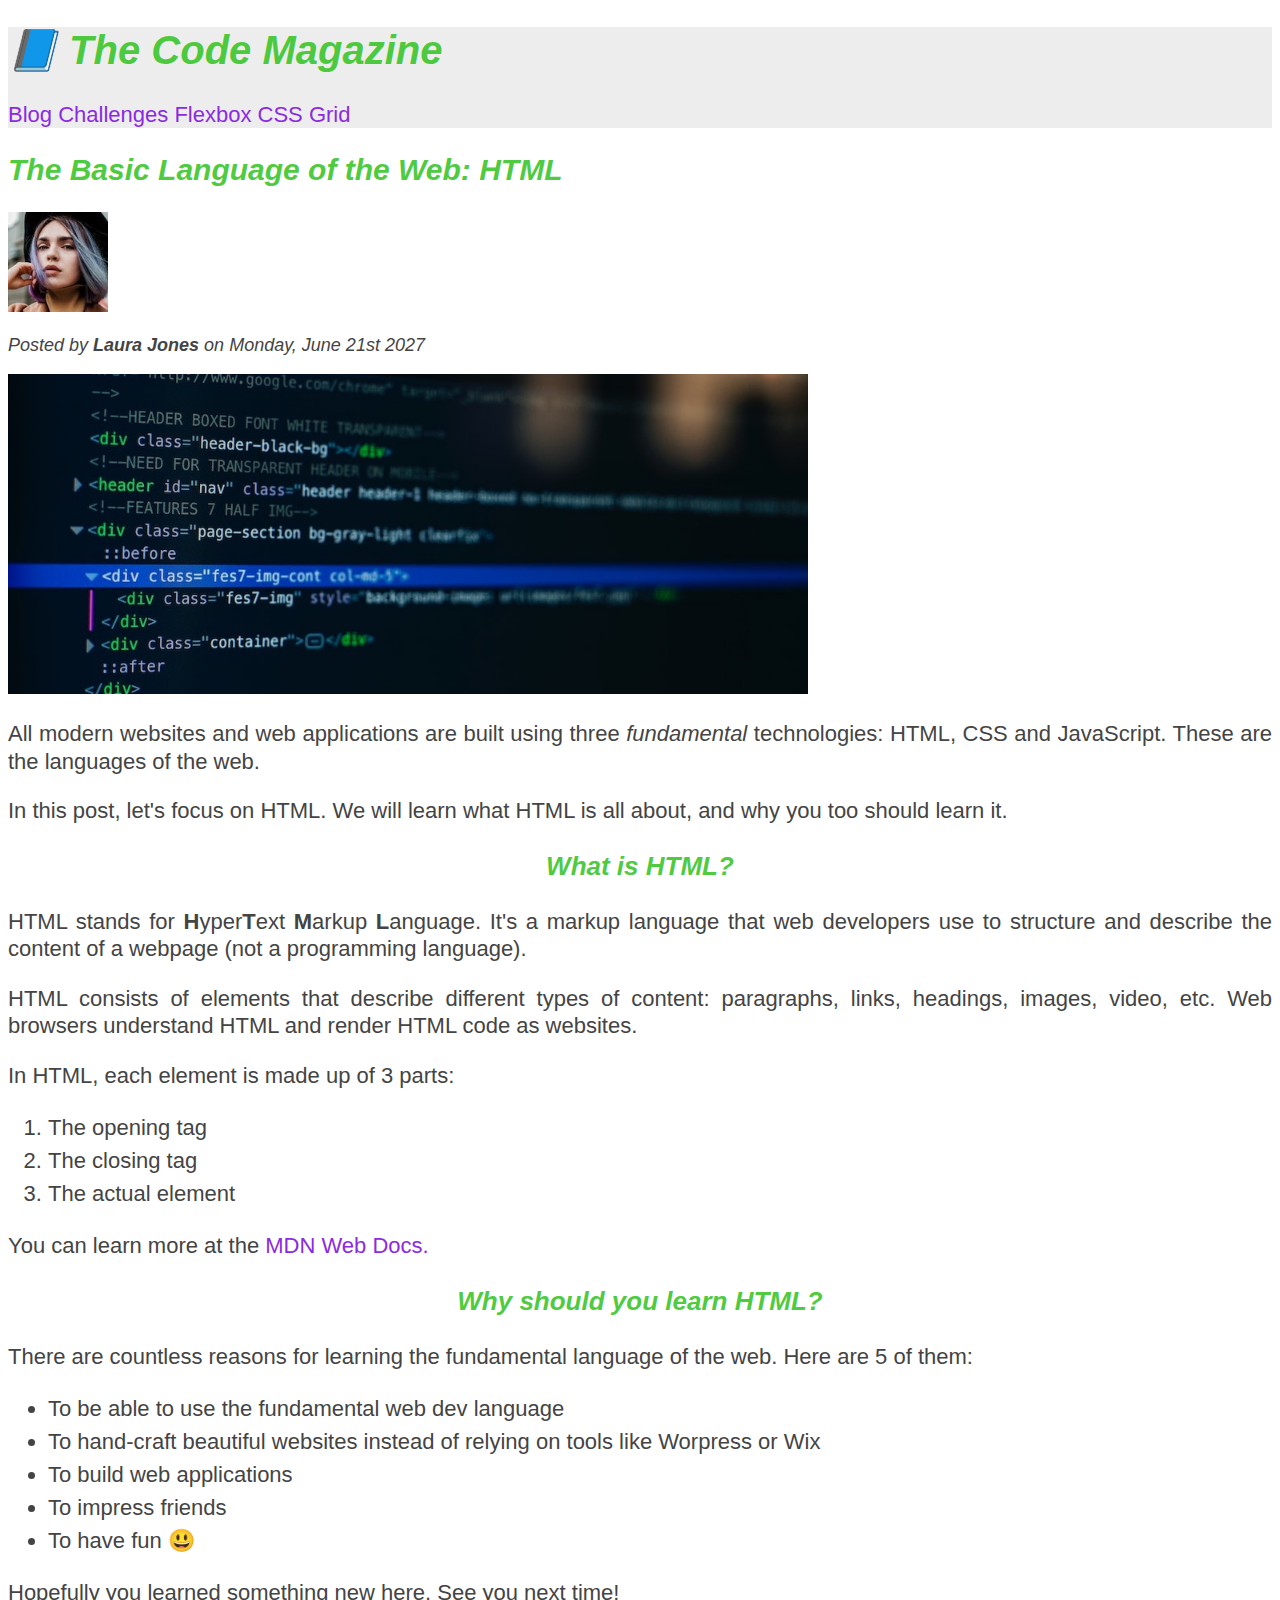
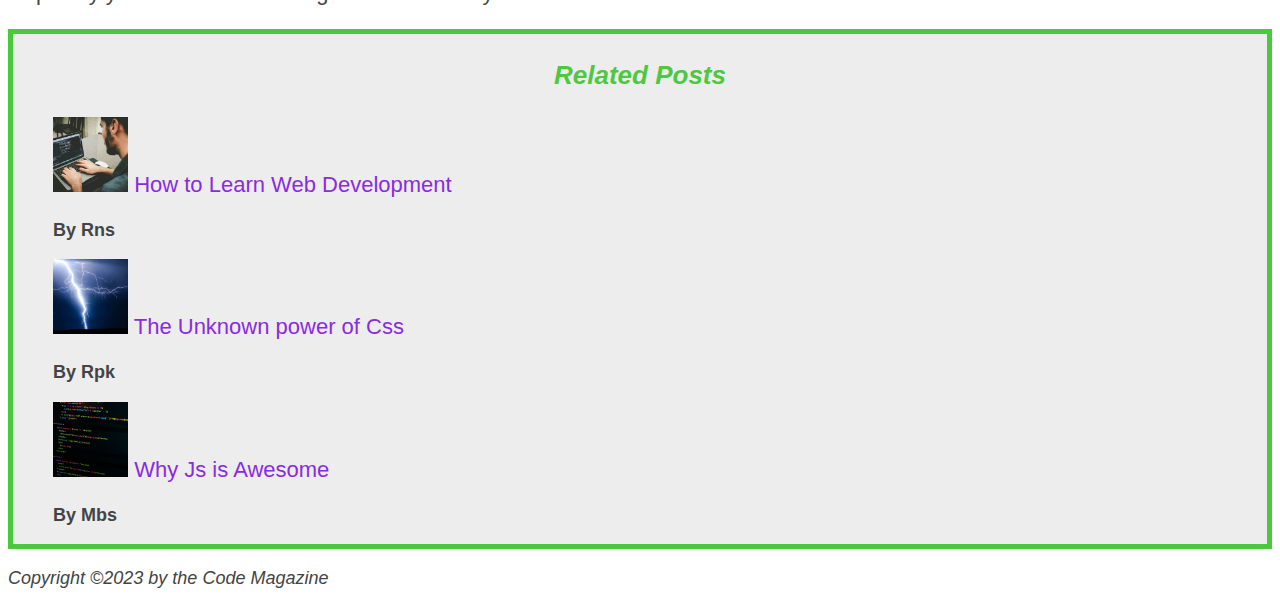
==== index.html @ 1c3bfb98 "initial push to repo" ====
<!DOCTYPE html>
<!-- tell the browser that this is html document and browser sould render this doc as html 5 -->
<html lang="en">
  <!-- lang can spectify the semnatic meaning -->
  <!-- should start with this tag -->
  <!-- Remember about the semnatic html which gives a meaning to the content that the browser takes care of while rendering-->

  <head>
    <meta charset="UTF-8" />
    <!--link tag has only purpouse of linking external css href and rel are the attributes-->
    <link href="style.css" rel="stylesheet" />
    <!-- META does not contain a closing tag! charset is representing all the charaters-->
    <!-- // not visible in the browser window(external matters!) -->
    <title>The basic Langugage of the Web: HTML</title>
    <!--this is the internal css!! using the style tag this is not pratical use!!-->
    <!--<style>
      h3 {
        color: aquamarine;
      }
    </style> -->
  </head>
  <body>
    <!-- // WILL ALWAYS BE visible -->
    <!-- Heading are in hierarchy from h1 to h6 (primary is h1) -->
    <!-- heading is to break up the doc into logical sections (semnatics) -->
    <!-- good pratice is to have one h1 per html page -->
    <header class="main-h">
      <!--header is again a html 5 element for semnatic purpouse-->
      <h1>📘 The Code Magazine</h1>
      <nav>
        <!--nav is used to mention or group the navigation elements and encloses the anchor elements as a block -->
        <p>
          <!--a tag is a inline element not a block element  -->
          <a href="blog.html">Blog</a>
          <a href="#">Challenges</a>
          <a href="#">Flexbox</a>
          <a href="#">CSS Grid</a>
        </p>
      </nav>
    </header>
    <!-- <b> for bold and not a good pratice becz of semnatic meaning. use<strong> <em> -->
    <article>
      <header>
        <!--article element is a semnatic representation of blogs-->
        <h2>The Basic Language of the Web: HTML</h2>
        <!--Inline CSS style="color:value" never be used!!!-->
        <img src="laura-jones.jpg" alt="author" height="100" width="100" />
        <p id="author">
          Posted by <strong> Laura Jones</strong> on Monday, June 21st 2027
        </p>
        <img src="post-img.jpg" alt="main" width="800" />
      </header>
      <!-- image tag src and alt is highly imp can also specify width and height -->
      <p>
        All modern websites and web applications are built using three
        <em>fundamental</em>
        technologies: HTML, CSS and JavaScript. These are the languages of the
        web.
      </p>
      <p>
        In this post, let's focus on HTML. We will learn what HTML is all about,
        and why you too should learn it.
      </p>
      <div>
        <!-- div is a more generic semnatic element!! dliv gives block level representation-->
        <h3>What is HTML?</h3>
        <p>
          HTML stands for <strong>H</strong>yper<strong>T</strong>ext
          <strong>M</strong>arkup <strong>L</strong>anguage. It's a markup
          language that web developers use to structure and describe the content
          of a webpage (not a programming language).
        </p>
        <p>
          HTML consists of elements that describe different types of content:
          paragraphs, links, headings, images, video, etc. Web browsers
          understand HTML and render HTML code as websites.
        </p>
        <p>In HTML, each element is made up of 3 parts:</p>
        <ol>
          <li>The opening tag</li>
          <li>The closing tag</li>
          <li>The actual element</li>
        </ol>
        <p>
          You can learn more at the
          <a href="https://developer.mozilla.org/en-US/" target="_blank">
            MDN Web Docs.</a
          >
        </p>
      </div>
      <h3>Why should you learn HTML?</h3>
      <p>
        There are countless reasons for learning the fundamental language of the
        web. Here are 5 of them:
      </p>
      <ul>
        <li>To be able to use the fundamental web dev language</li>
        <li>
          To hand-craft beautiful websites instead of relying on tools like
          Worpress or Wix
        </li>
        <li>To build web applications</li>
        <li>To impress friends</li>
        <li>To have fun 😃</li>
      </ul>
      <p>Hopefully you learned something new here. See you next time!</p>

      <!--all these html 5 extra tags if they dont have any appeling changes these work on seo or semnatic purpouses -->
    </article>

    <!--aside element to provide secondary content to the page-->
    <aside>
      <h3>Related Posts</h3>
      <ol>
        <li class="r-l">
          <img src="related-1.jpg" alt="related-1" width="75" />
          <a href="#"> How to Learn Web Development</a>
          <br />
          <p class="r-a">By Rns</p>
        </li>
        <li class="r-l">
          <img src="related-2.jpg" alt="related-1" width="75" />
          <a href="#"> The Unknown power of Css</a>
          <br />
          <p class="r-a">By Rpk</p>
        </li>
        <li class="r-l">
          <img src="related-3.jpg" alt="related-1" width="75" />
          <a href="#"> Why Js is Awesome</a>
          <br />
          <p class="r-a">By Mbs</p>
        </li>
      </ol>
    </aside>
    <footer>
      <!--html entity to have symbols-->
      <!-- id anc class can have same names and mltiple classes can be used by seperatiog them with space -->
      <p id="footer" class="footer c">
        Copyright &copy;2023 by the Code Magazine
      </p>
    </footer>
  </body>
</html>
---- style.css ----
h3,
h1,
h2 {
  font-family: sans-serif;
  color: rgba(61, 198, 46, 0.929);
}
p,
li {
  color: #444;
}
/* Grouping the selectors togethter to aply the same porperty by using commas */
p,
li {
  font-family: Arial, Helvetica, sans-serif;
}
h3 {
  font-size: 26px;
  font-style: oblique;
  text-align: center;
}
h1 {
  font-size: 40px;
  font-style: oblique;
  /* in colors use hexadecimal for pure color an rgba for transparancy and use vs color picekr for the choice */
  /* color: rgba(61, 198, 46, 0.929); */
}
h2 {
  font-size: 30px;
  font-style: oblique;
}
p {
  font-size: 22px;
  line-height: 1.25;
  text-align: justify;
}
/* li elements to be styled uniquely */
li {
  font-size: 22px;
  text-align: justify;
  line-height: 1.5;
}
/* css desendant selectors */
/* footer p {
  font-size: 20px;
} */
/* this is not a good idea and can use classes and ids */
/* article header p {
  font-style: italic;
} */
/* use . for class # for id */
#author {
  font-style: italic;
  font-size: 18px;
}
#footer {
  font-style: italic;
  font-size: 18px;
}
/* class selector and space characters are replaced by - or_ */
.r-a {
  font-weight: bold;
  font-size: 18px;
}
.r-l {
  list-style: none;
}
.main-h {
  background-color: rgb(237, 237, 237);
}
aside {
  background-color: rgb(237, 237, 237);
  border: 5px solid rgba(61, 198, 46, 0.929);
}
/* pseudo class css property for table styling commonly used*/
/* li:first-child {
  font-weight: bold;
} */
/* for specific child */
/* li:nth-child(2) {
  color: red;
} */
/* the below mentioned property is a misconception about the pseudo class in css becz it takes the first child as a p element under the article and not the first p occurence */
article p:first-child {
  color: blue;
}
/* the below pseudo class targets ony the a with href */
a:link {
  color: blueviolet;
  text-decoration: none;
}
a:visited {
  color: blueviolet;
}
a:hover {
  color: red;
  font-weight: bold;
  text-decoration: underline;
}
a:active {
  color: paleturquoise;
}
/* css conflicts always write css as simple as that */
/* #footer {
  color: red;
}

.footer {
  color: yellow !important;
}
.c {
  color: blue;
} */

/* declare in the same order */
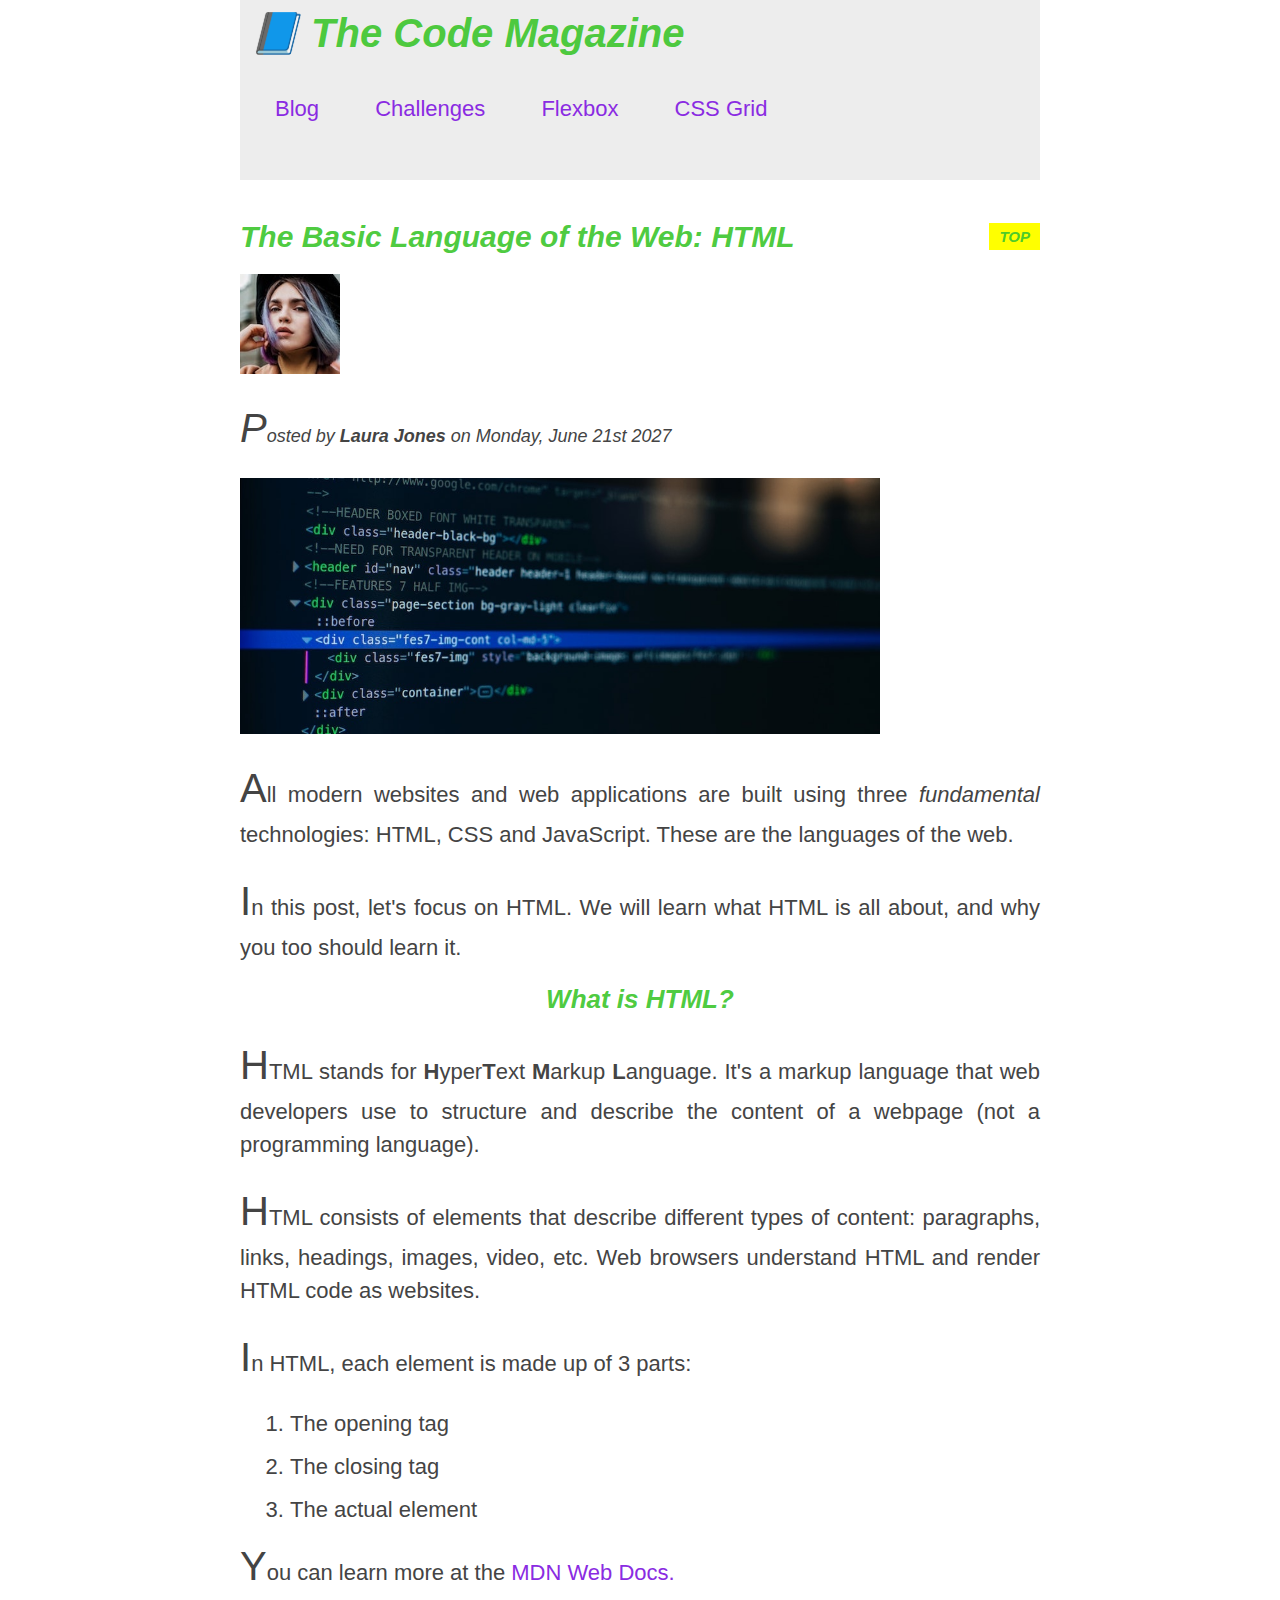
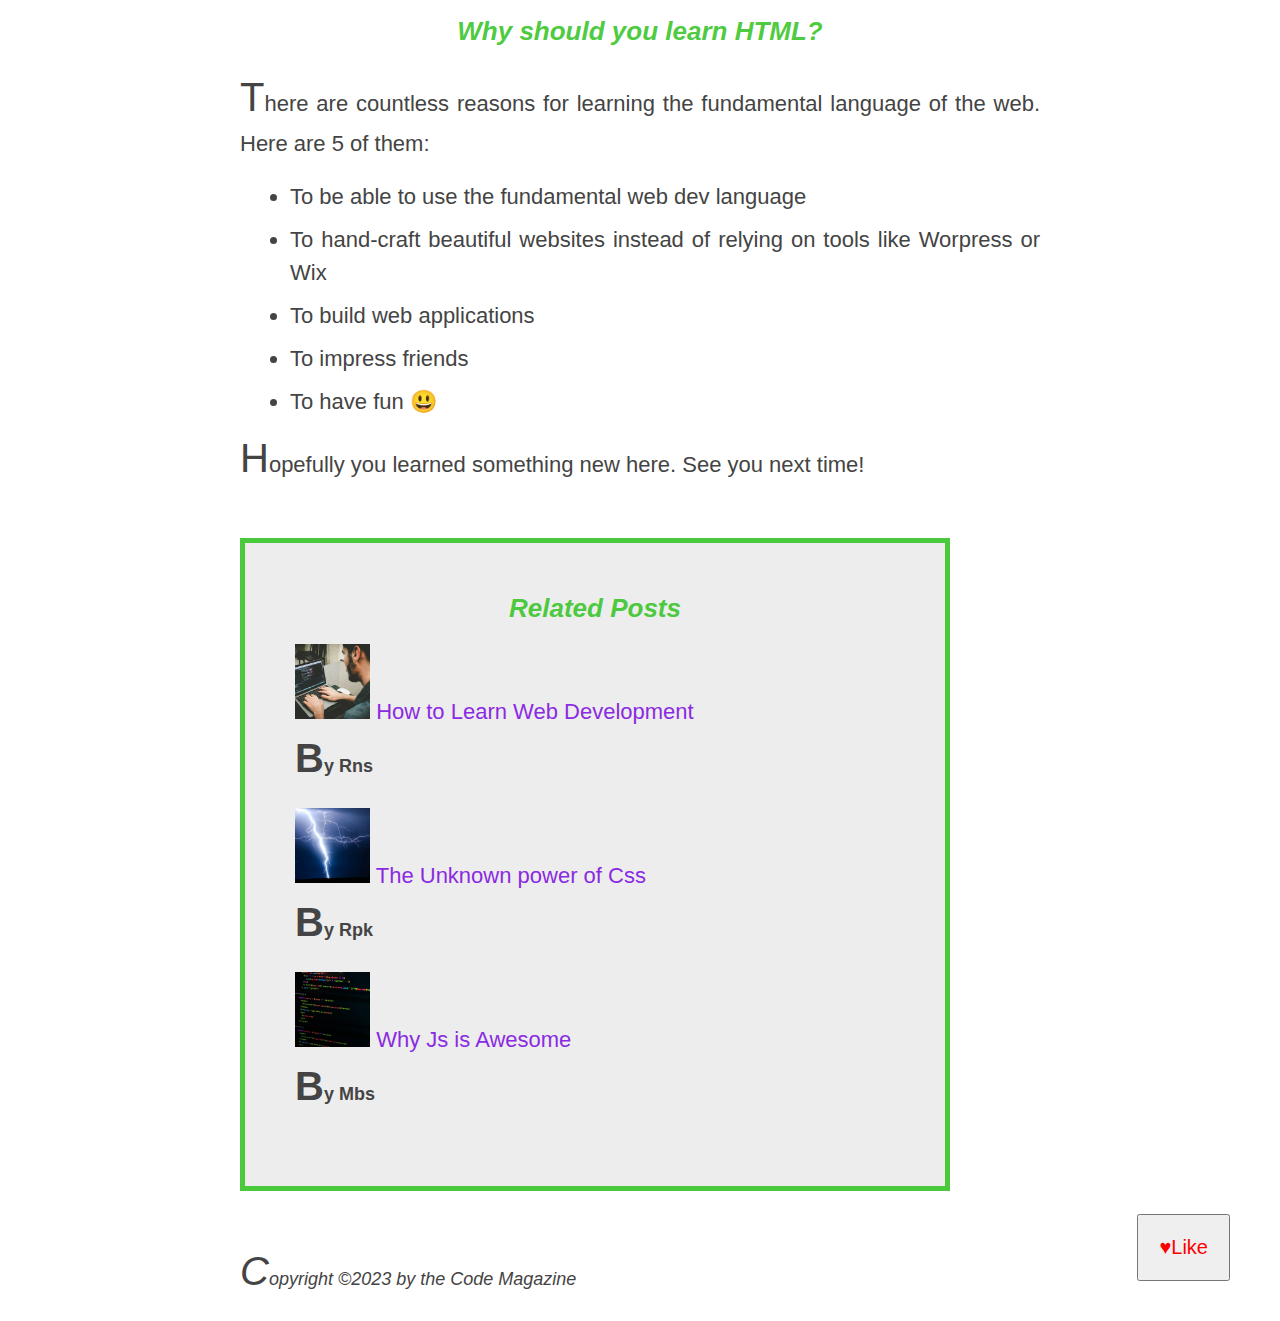
==== commit bc72039d: "commit 2" ====
--- a/index.html
+++ b/index.html
@@ -20,124 +20,127 @@
     </style> -->
   </head>
   <body>
-    <!-- // WILL ALWAYS BE visible -->
-    <!-- Heading are in hierarchy from h1 to h6 (primary is h1) -->
-    <!-- heading is to break up the doc into logical sections (semnatics) -->
-    <!-- good pratice is to have one h1 per html page -->
-    <header class="main-h">
-      <!--header is again a html 5 element for semnatic purpouse-->
-      <h1>📘 The Code Magazine</h1>
-      <nav>
-        <!--nav is used to mention or group the navigation elements and encloses the anchor elements as a block -->
+    <div class="main-b">
+      <!-- // WILL ALWAYS BE visible -->
+      <!-- Heading are in hierarchy from h1 to h6 (primary is h1) -->
+      <!-- heading is to break up the doc into logical sections (semnatics) -->
+      <!-- good pratice is to have one h1 per html page -->
+      <header class="main-h">
+        <!--header is again a html 5 element for semnatic purpouse-->
+        <h1>📘 The Code Magazine</h1>
+        <nav>
+          <!--nav is used to mention or group the navigation elements and encloses the anchor elements as a block -->
+          <p>
+            <!--a tag is a inline element not a block element  -->
+            <a href="blog.html">Blog</a>
+            <a href="#">Challenges</a>
+            <a href="#">Flexbox</a>
+            <a href="#">CSS Grid</a>
+          </p>
+        </nav>
+      </header>
+      <!-- <b> for bold and not a good pratice becz of semnatic meaning. use<strong> <em> -->
+      <article>
+        <header>
+          <!--article element is a semnatic representation of blogs-->
+          <h2>The Basic Language of the Web: HTML</h2>
+          <!--Inline CSS style="color:value" never be used!!!-->
+          <img src="laura-jones.jpg" alt="author" height="100" width="100" />
+          <p id="author">
+            Posted by <strong> Laura Jones</strong> on Monday, June 21st 2027
+          </p>
+          <img class="main-img" src="post-img.jpg" alt="main" width="800" />
+        </header>
+        <!-- image tag src and alt is highly imp can also specify width and height -->
         <p>
-          <!--a tag is a inline element not a block element  -->
-          <a href="blog.html">Blog</a>
-          <a href="#">Challenges</a>
-          <a href="#">Flexbox</a>
-          <a href="#">CSS Grid</a>
+          All modern websites and web applications are built using three
+          <em>fundamental</em>
+          technologies: HTML, CSS and JavaScript. These are the languages of the
+          web.
         </p>
-      </nav>
-    </header>
-    <!-- <b> for bold and not a good pratice becz of semnatic meaning. use<strong> <em> -->
-    <article>
-      <header>
-        <!--article element is a semnatic representation of blogs-->
-        <h2>The Basic Language of the Web: HTML</h2>
-        <!--Inline CSS style="color:value" never be used!!!-->
-        <img src="laura-jones.jpg" alt="author" height="100" width="100" />
-        <p id="author">
-          Posted by <strong> Laura Jones</strong> on Monday, June 21st 2027
+
+        <p>
+          In this post, let's focus on HTML. We will learn what HTML is all
+          about, and why you too should learn it.
         </p>
-        <img src="post-img.jpg" alt="main" width="800" />
-      </header>
-      <!-- image tag src and alt is highly imp can also specify width and height -->
-      <p>
-        All modern websites and web applications are built using three
-        <em>fundamental</em>
-        technologies: HTML, CSS and JavaScript. These are the languages of the
-        web.
-      </p>
-      <p>
-        In this post, let's focus on HTML. We will learn what HTML is all about,
-        and why you too should learn it.
-      </p>
-      <div>
-        <!-- div is a more generic semnatic element!! dliv gives block level representation-->
-        <h3>What is HTML?</h3>
+        <div>
+          <!-- div is a more generic semnatic element!! dliv gives block level representation-->
+          <h3>What is HTML?</h3>
+          <p>
+            HTML stands for <strong>H</strong>yper<strong>T</strong>ext
+            <strong>M</strong>arkup <strong>L</strong>anguage. It's a markup
+            language that web developers use to structure and describe the
+            content of a webpage (not a programming language).
+          </p>
+          <p>
+            HTML consists of elements that describe different types of content:
+            paragraphs, links, headings, images, video, etc. Web browsers
+            understand HTML and render HTML code as websites.
+          </p>
+          <p>In HTML, each element is made up of 3 parts:</p>
+          <ol>
+            <li>The opening tag</li>
+            <li>The closing tag</li>
+            <li>The actual element</li>
+          </ol>
+          <p>
+            You can learn more at the
+            <a href="https://developer.mozilla.org/en-US/" target="_blank">
+              MDN Web Docs.</a
+            >
+          </p>
+        </div>
+        <h3>Why should you learn HTML?</h3>
         <p>
-          HTML stands for <strong>H</strong>yper<strong>T</strong>ext
-          <strong>M</strong>arkup <strong>L</strong>anguage. It's a markup
-          language that web developers use to structure and describe the content
-          of a webpage (not a programming language).
+          There are countless reasons for learning the fundamental language of
+          the web. Here are 5 of them:
         </p>
-        <p>
-          HTML consists of elements that describe different types of content:
-          paragraphs, links, headings, images, video, etc. Web browsers
-          understand HTML and render HTML code as websites.
+        <ul>
+          <li>To be able to use the fundamental web dev language</li>
+          <li>
+            To hand-craft beautiful websites instead of relying on tools like
+            Worpress or Wix
+          </li>
+          <li>To build web applications</li>
+          <li>To impress friends</li>
+          <li>To have fun 😃</li>
+        </ul>
+        <p>Hopefully you learned something new here. See you next time!</p>
+
+        <!--all these html 5 extra tags if they dont have any appeling changes these work on seo or semnatic purpouses -->
+      </article>
+
+      <!--aside element to provide secondary content to the page-->
+      <aside>
+        <h3>Related Posts</h3>
+        <ol>
+          <li class="r-l">
+            <img src="related-1.jpg" alt="related-1" width="75" />
+            <a href="#"> How to Learn Web Development</a>
+
+            <p class="r-a">By Rns</p>
+          </li>
+          <li class="r-l">
+            <img src="related-2.jpg" alt="related-1" width="75" />
+            <a href="#"> The Unknown power of Css</a>
+            <p class="r-a">By Rpk</p>
+          </li>
+          <li class="r-l">
+            <img src="related-3.jpg" alt="related-1" width="75" />
+            <a href="#"> Why Js is Awesome</a>
+
+            <p class="r-a">By Mbs</p>
+          </li>
+        </ol>
+      </aside>
+      <footer>
+        <!--html entity to have symbols-->
+        <!-- id anc class can have same names and mltiple classes can be used by seperatiog them with space -->
+        <p id="footer" class="footer c">
+          Copyright &copy;2023 by the Code Magazine
         </p>
-        <p>In HTML, each element is made up of 3 parts:</p>
-        <ol>
-          <li>The opening tag</li>
-          <li>The closing tag</li>
-          <li>The actual element</li>
-        </ol>
-        <p>
-          You can learn more at the
-          <a href="https://developer.mozilla.org/en-US/" target="_blank">
-            MDN Web Docs.</a
-          >
-        </p>
-      </div>
-      <h3>Why should you learn HTML?</h3>
-      <p>
-        There are countless reasons for learning the fundamental language of the
-        web. Here are 5 of them:
-      </p>
-      <ul>
-        <li>To be able to use the fundamental web dev language</li>
-        <li>
-          To hand-craft beautiful websites instead of relying on tools like
-          Worpress or Wix
-        </li>
-        <li>To build web applications</li>
-        <li>To impress friends</li>
-        <li>To have fun 😃</li>
-      </ul>
-      <p>Hopefully you learned something new here. See you next time!</p>
-
-      <!--all these html 5 extra tags if they dont have any appeling changes these work on seo or semnatic purpouses -->
-    </article>
-
-    <!--aside element to provide secondary content to the page-->
-    <aside>
-      <h3>Related Posts</h3>
-      <ol>
-        <li class="r-l">
-          <img src="related-1.jpg" alt="related-1" width="75" />
-          <a href="#"> How to Learn Web Development</a>
-          <br />
-          <p class="r-a">By Rns</p>
-        </li>
-        <li class="r-l">
-          <img src="related-2.jpg" alt="related-1" width="75" />
-          <a href="#"> The Unknown power of Css</a>
-          <br />
-          <p class="r-a">By Rpk</p>
-        </li>
-        <li class="r-l">
-          <img src="related-3.jpg" alt="related-1" width="75" />
-          <a href="#"> Why Js is Awesome</a>
-          <br />
-          <p class="r-a">By Mbs</p>
-        </li>
-      </ol>
-    </aside>
-    <footer>
-      <!--html entity to have symbols-->
-      <!-- id anc class can have same names and mltiple classes can be used by seperatiog them with space -->
-      <p id="footer" class="footer c">
-        Copyright &copy;2023 by the Code Magazine
-      </p>
-    </footer>
+      </footer>
+    </div>
+    <button>&hearts;Like</button>
   </body>
 </html>
--- a/style.css
+++ b/style.css
@@ -1,8 +1,32 @@
+/* global reset */
+* {
+  margin: 0;
+  padding: 0;
+}
+/* to center the page */
+.main-b {
+  width: 800px;
+  margin-left: auto;
+  margin-right: auto;
+}
+/* the absolute takes this to position */
+body {
+  position: relative;
+}
+/* most of the properties related to text gets inherited and !important does not apply with inheritance and applies in direct application */
+/* universal selector does not come under inheritance but in turn gets applied to each and every element */
 h3,
 h1,
 h2 {
   font-family: sans-serif;
   color: rgba(61, 198, 46, 0.929);
+  margin-bottom: 20px;
+}
+h1 {
+  margin-bottom: 10px;
+}
+img {
+  margin-bottom: 20px;
 }
 p,
 li {
@@ -12,6 +36,10 @@
 p,
 li {
   font-family: Arial, Helvetica, sans-serif;
+  margin-bottom: 20px;
+}
+li {
+  margin-left: 50px;
 }
 h3 {
   font-size: 26px;
@@ -27,10 +55,11 @@
 h2 {
   font-size: 30px;
   font-style: oblique;
+  position: relative;
 }
 p {
   font-size: 22px;
-  line-height: 1.25;
+  line-height: 1.5;
   text-align: justify;
 }
 /* li elements to be styled uniquely */
@@ -38,6 +67,10 @@
   font-size: 22px;
   text-align: justify;
   line-height: 1.5;
+  margin-bottom: 10px;
+}
+li:last-child {
+  margin-bottom: 10px;
 }
 /* css desendant selectors */
 /* footer p {
@@ -64,12 +97,22 @@
 .r-l {
   list-style: none;
 }
+/* padding tlbr or t/b l/r or a single value space between content and border */
 .main-h {
   background-color: rgb(237, 237, 237);
+  padding: 10px;
+  margin-bottom: 40px;
 }
 aside {
   background-color: rgb(237, 237, 237);
   border: 5px solid rgba(61, 198, 46, 0.929);
+  margin: 50px 0;
+  padding: 50px 0;
+  text-align: center;
+  width: 700px;
+}
+aside img {
+  margin: 0;
 }
 /* pseudo class css property for table styling commonly used*/
 /* li:first-child {
@@ -99,6 +142,25 @@
 a:active {
   color: paleturquoise;
 }
+.main-img {
+  width: 80%;
+  height: auto;
+}
+nav a:link {
+  display: inline-block;
+  margin: 20px;
+  padding: 5px;
+}
+/* absolute pos are n relation with the viewport i.e visible part of the brower  */
+button {
+  color: red;
+  padding: 20px;
+  cursor: pointer;
+  font-size: 20px;
+  position: absolute;
+  bottom: 20px;
+  right: 50px;
+}
 /* css conflicts always write css as simple as that */
 /* #footer {
   color: red;
@@ -112,3 +174,22 @@
 } */
 
 /* declare in the same order */
+/* pseudo elements in css with :: double colon and : for pseudo classes */
+p::first-letter {
+  font-size: 40px;
+}
+/* adjacent selector */
+/* h3 + p::first-letter {
+  color: red;
+} */
+h2::before {
+  content: "TOP";
+  background-color: yellow;
+  display: inline-block;
+  padding: 5px 10px;
+  font-size: 15px;
+  font-weight: bold;
+  position: absolute;
+  top: 2.5px;
+  right: 0;
+}
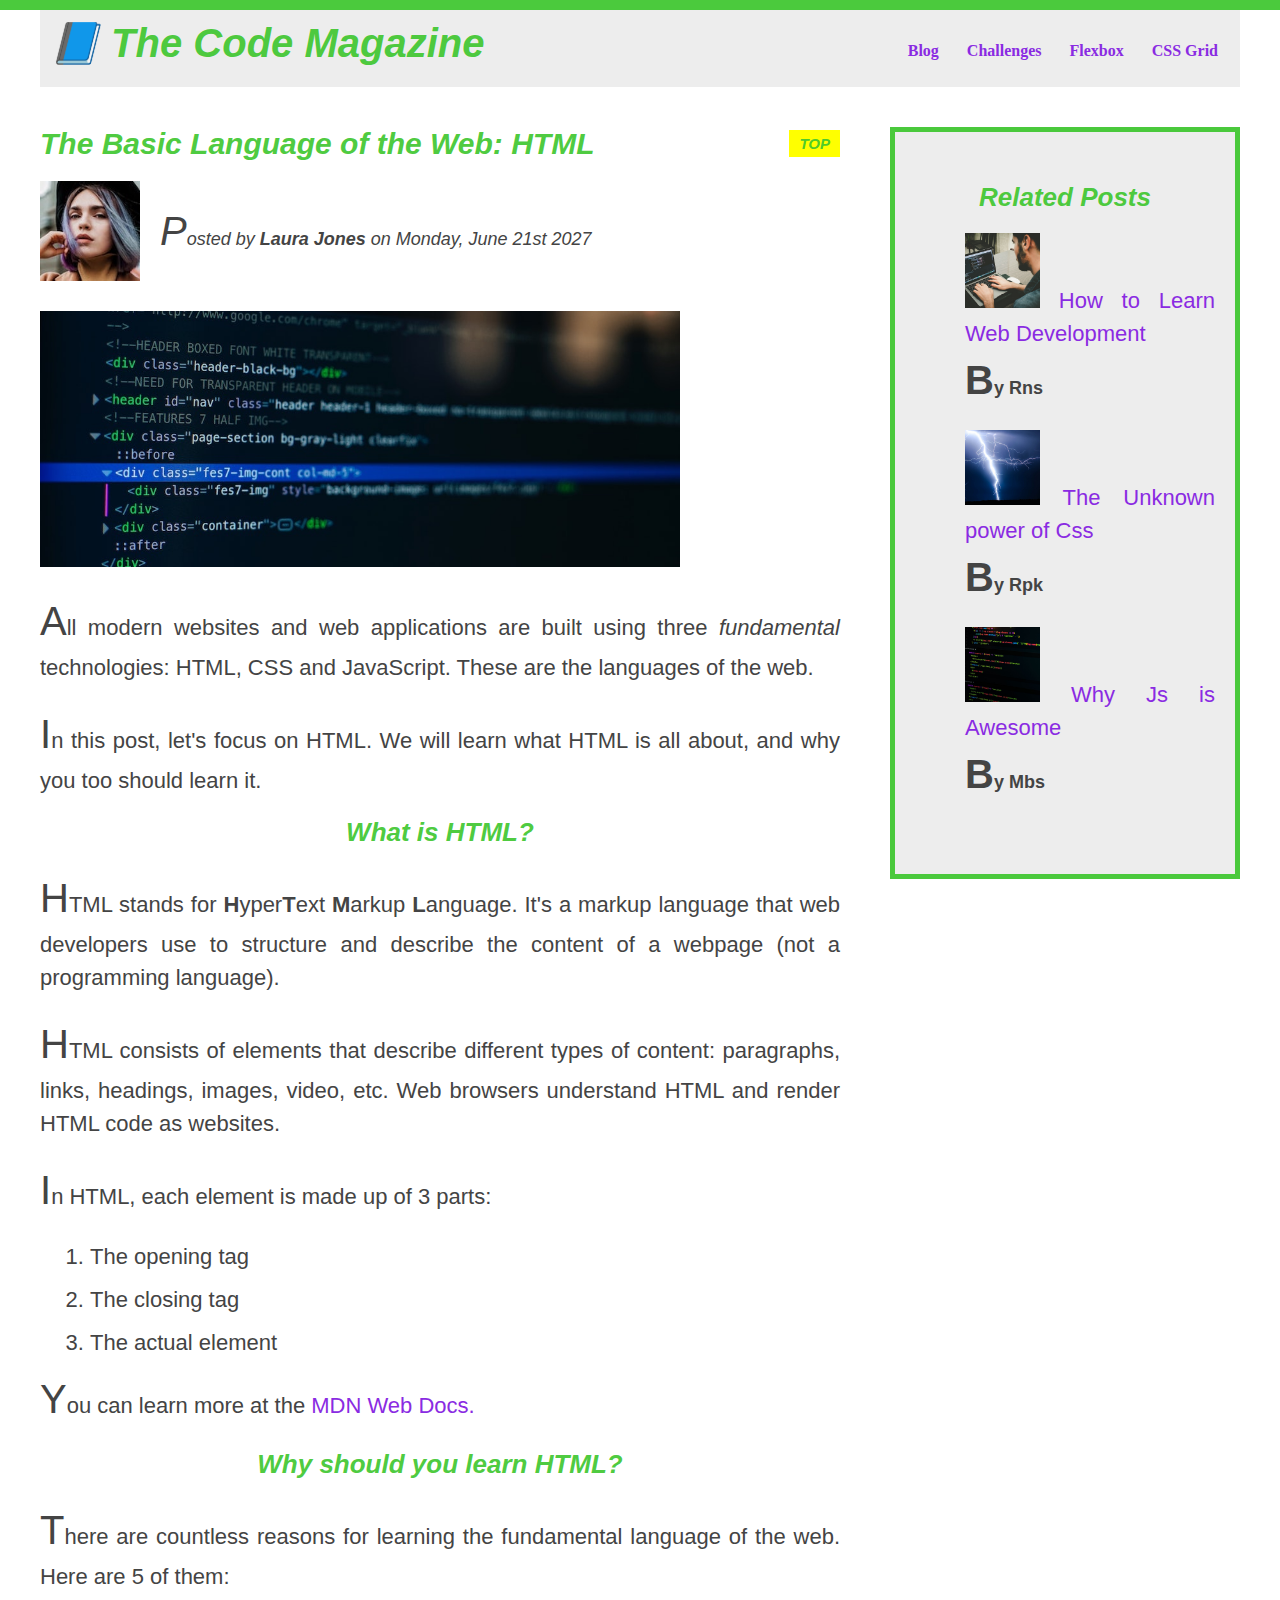
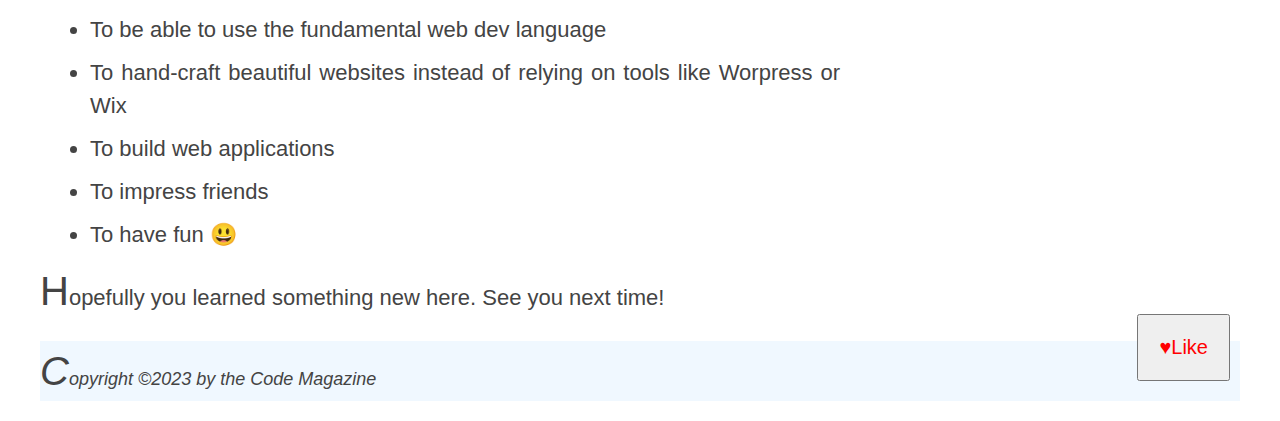
==== commit edb8ecae: "26-01-23 commit" ====
--- a/index.html
+++ b/index.html
@@ -25,19 +25,19 @@
       <!-- Heading are in hierarchy from h1 to h6 (primary is h1) -->
       <!-- heading is to break up the doc into logical sections (semnatics) -->
       <!-- good pratice is to have one h1 per html page -->
-      <header class="main-h">
+      <header class="main-h clearfix">
         <!--header is again a html 5 element for semnatic purpouse-->
         <h1>📘 The Code Magazine</h1>
         <nav>
           <!--nav is used to mention or group the navigation elements and encloses the anchor elements as a block -->
-          <p>
-            <!--a tag is a inline element not a block element  -->
-            <a href="blog.html">Blog</a>
-            <a href="#">Challenges</a>
-            <a href="#">Flexbox</a>
-            <a href="#">CSS Grid</a>
-          </p>
+
+          <!--a tag is a inline element not a block element  -->
+          <a href="blog.html">Blog</a>
+          <a href="#">Challenges</a>
+          <a href="#">Flexbox</a>
+          <a href="#">CSS Grid</a>
         </nav>
+        <!-- <div class="clear"></div> -->
       </header>
       <!-- <b> for bold and not a good pratice becz of semnatic meaning. use<strong> <em> -->
       <article>
@@ -45,8 +45,14 @@
           <!--article element is a semnatic representation of blogs-->
           <h2>The Basic Language of the Web: HTML</h2>
           <!--Inline CSS style="color:value" never be used!!!-->
-          <img src="laura-jones.jpg" alt="author" height="100" width="100" />
-          <p id="author">
+          <img
+            src="laura-jones.jpg"
+            alt="author"
+            height="100"
+            width="100"
+            class="author-img"
+          />
+          <p id="author" class="a">
             Posted by <strong> Laura Jones</strong> on Monday, June 21st 2027
           </p>
           <img class="main-img" src="post-img.jpg" alt="main" width="800" />
--- a/style.css
+++ b/style.css
@@ -2,15 +2,17 @@
 * {
   margin: 0;
   padding: 0;
+  box-sizing: border-box;
 }
 /* to center the page */
 .main-b {
-  width: 800px;
+  width: 1200px;
   margin-left: auto;
   margin-right: auto;
 }
 /* the absolute takes this to position */
 body {
+  border-top: 10px solid rgba(61, 198, 46, 0.929);
   position: relative;
 }
 /* most of the properties related to text gets inherited and !important does not apply with inheritance and applies in direct application */
@@ -106,10 +108,8 @@
 aside {
   background-color: rgb(237, 237, 237);
   border: 5px solid rgba(61, 198, 46, 0.929);
-  margin: 50px 0;
-  padding: 50px 0;
+  padding: 50px 20px;
   text-align: center;
-  width: 700px;
 }
 aside img {
   margin: 0;
@@ -146,10 +146,11 @@
   width: 80%;
   height: auto;
 }
-nav a:link {
+nav a {
+  font-weight: bold;
   display: inline-block;
-  margin: 20px;
-  padding: 5px;
+  margin: 10px;
+  padding: 2px;
 }
 /* absolute pos are n relation with the viewport i.e visible part of the brower  */
 button {
@@ -193,3 +194,45 @@
   top: 2.5px;
   right: 0;
 }
+/* Floats are CSS old layout types */
+.author-img {
+  float: left;
+}
+.a {
+  margin-left: 20px;
+  padding-top: 20px;
+  margin-bottom: 50px;
+  float: left;
+}
+h1 {
+  float: left;
+}
+nav {
+  float: right;
+  margin-top: 10px;
+}
+.clear {
+  clear: both;
+}
+/* this property to clear height collapsing!!! in case of using floats! */
+.clearfix::after {
+  clear: both;
+  content: "";
+  display: block;
+}
+article {
+  width: 800px;
+  float: left;
+}
+aside {
+  width: 350px;
+  float: right;
+  box-sizing: border-box;
+}
+footer {
+  background-color: aliceblue;
+  clear: both;
+}
+ol {
+  margin: 0;
+}
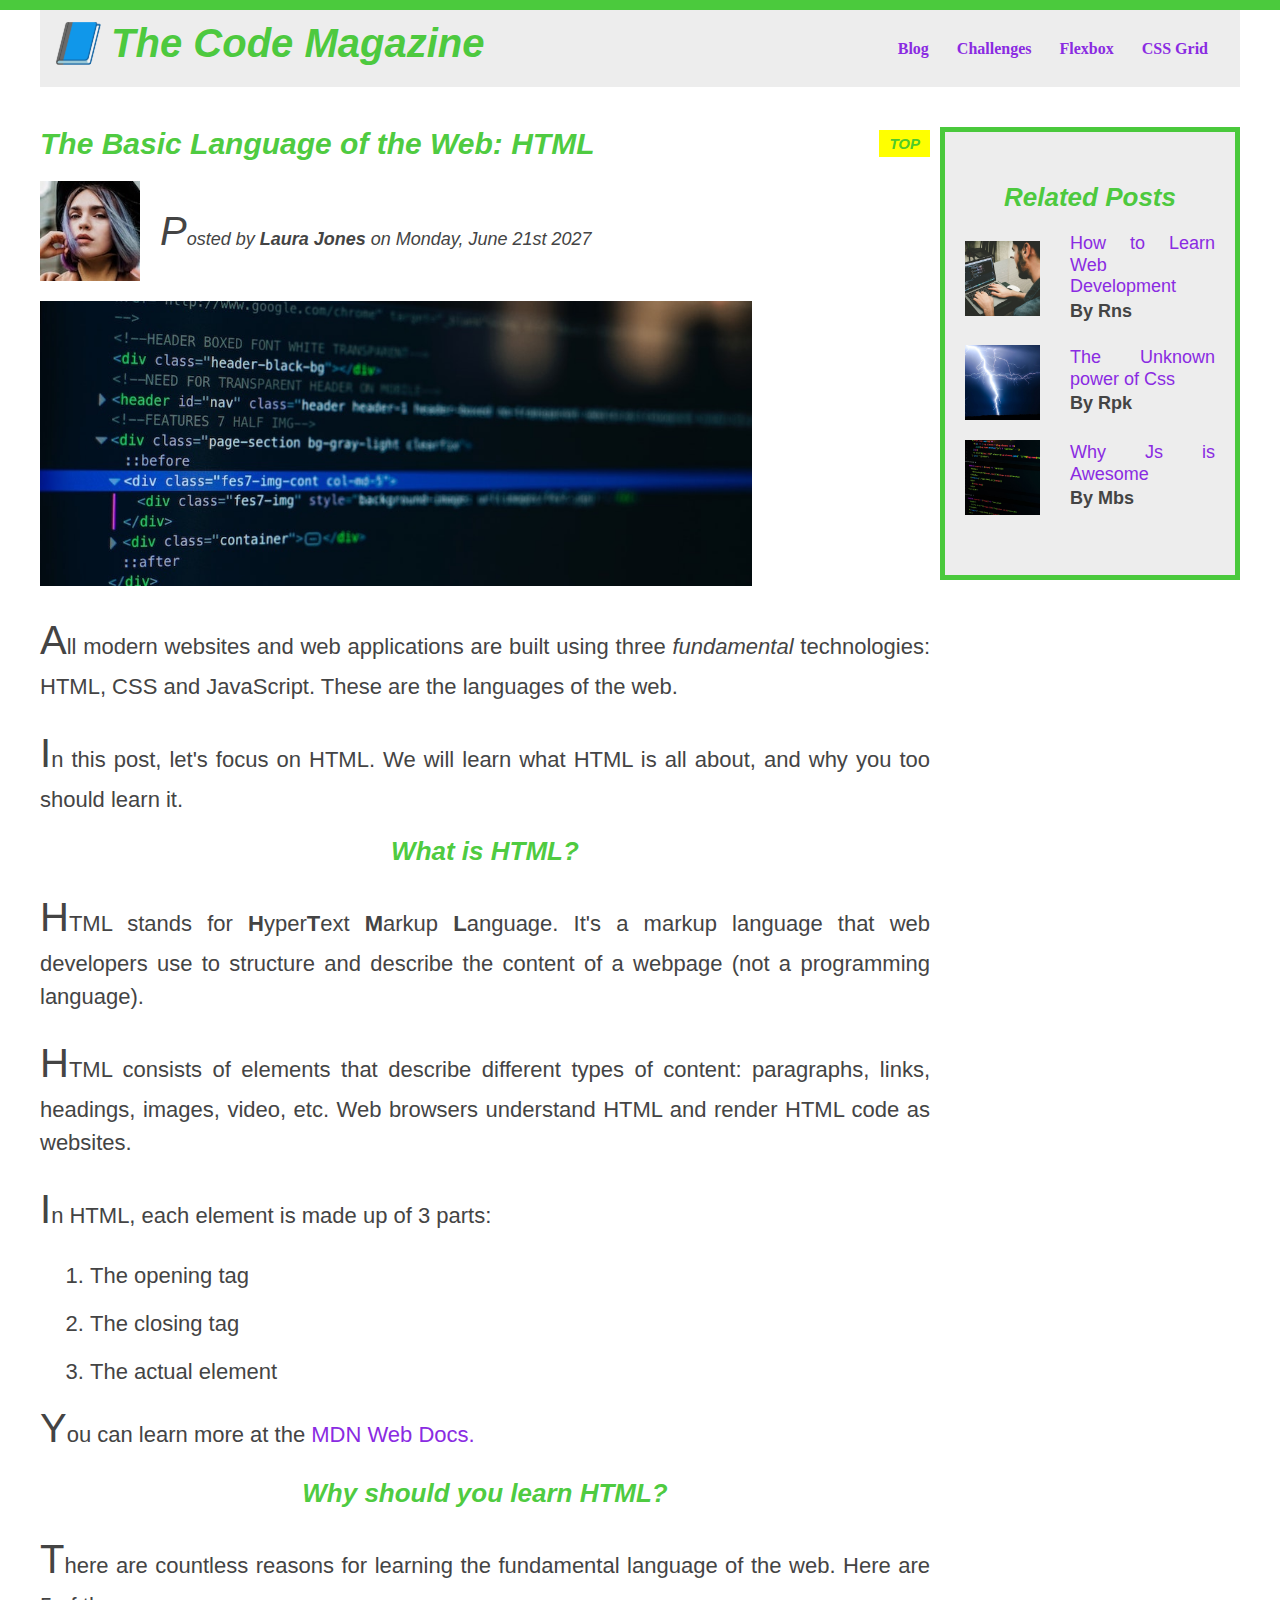
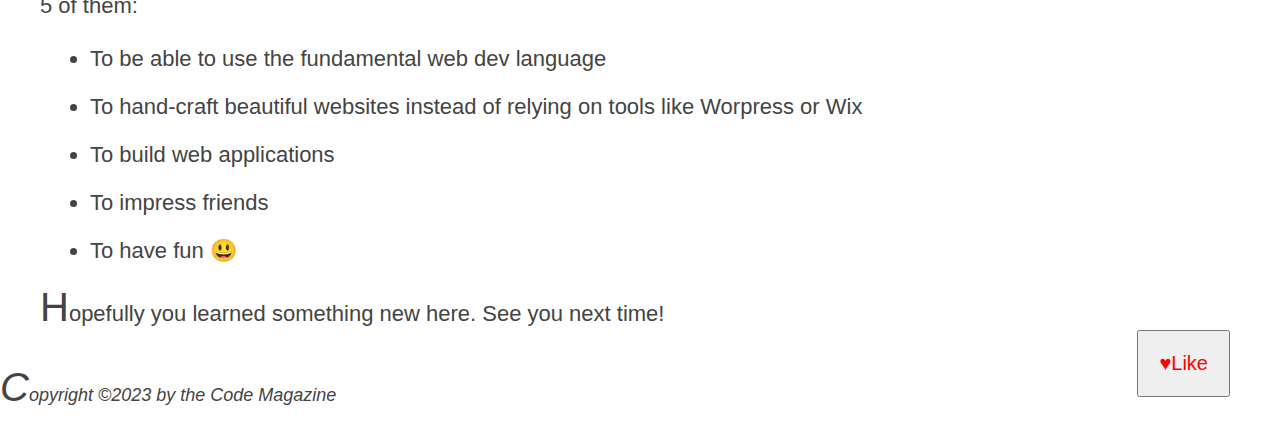
==== commit fcf6ea1c: "css flexbox commits(before challenge" ====
--- a/index.html
+++ b/index.html
@@ -34,111 +34,122 @@
           <!--a tag is a inline element not a block element  -->
           <a href="blog.html">Blog</a>
           <a href="#">Challenges</a>
-          <a href="#">Flexbox</a>
-          <a href="#">CSS Grid</a>
+          <a href="cssflexboxandgrid/flexbox.html">Flexbox</a>
+          <a href="cssflexboxandgrid/css-grid.html">CSS Grid</a>
         </nav>
         <!-- <div class="clear"></div> -->
       </header>
-      <!-- <b> for bold and not a good pratice becz of semnatic meaning. use<strong> <em> -->
-      <article>
-        <header>
-          <!--article element is a semnatic representation of blogs-->
-          <h2>The Basic Language of the Web: HTML</h2>
-          <!--Inline CSS style="color:value" never be used!!!-->
-          <img
-            src="laura-jones.jpg"
-            alt="author"
-            height="100"
-            width="100"
-            class="author-img"
-          />
-          <p id="author" class="a">
-            Posted by <strong> Laura Jones</strong> on Monday, June 21st 2027
-          </p>
-          <img class="main-img" src="post-img.jpg" alt="main" width="800" />
-        </header>
-        <!-- image tag src and alt is highly imp can also specify width and height -->
-        <p>
-          All modern websites and web applications are built using three
-          <em>fundamental</em>
-          technologies: HTML, CSS and JavaScript. These are the languages of the
-          web.
-        </p>
+      <div class="next-c">
+        <div>
+          <!-- <b> for bold and not a good pratice becz of semnatic meaning. use<strong> <em> -->
+          <article>
+            <header>
+              <!--article element is a semnatic representation of blogs-->
+              <h2>The Basic Language of the Web: HTML</h2>
+              <!--Inline CSS style="color:value" never be used!!!-->
+              <div class="sub-h">
+                <img
+                  src="laura-jones.jpg"
+                  alt="author"
+                  height="100"
+                  width="100"
+                  class="author-img"
+                />
+                <p id="author" class="a">
+                  Posted by <strong> Laura Jones</strong> on Monday, June 21st
+                  2027
+                </p>
+              </div>
+              <img class="main-img" src="post-img.jpg" alt="main" width="800" />
+            </header>
+            <!-- image tag src and alt is highly imp can also specify width and height -->
+            <p>
+              All modern websites and web applications are built using three
+              <em>fundamental</em>
+              technologies: HTML, CSS and JavaScript. These are the languages of
+              the web.
+            </p>
 
-        <p>
-          In this post, let's focus on HTML. We will learn what HTML is all
-          about, and why you too should learn it.
-        </p>
-        <div>
-          <!-- div is a more generic semnatic element!! dliv gives block level representation-->
-          <h3>What is HTML?</h3>
-          <p>
-            HTML stands for <strong>H</strong>yper<strong>T</strong>ext
-            <strong>M</strong>arkup <strong>L</strong>anguage. It's a markup
-            language that web developers use to structure and describe the
-            content of a webpage (not a programming language).
-          </p>
-          <p>
-            HTML consists of elements that describe different types of content:
-            paragraphs, links, headings, images, video, etc. Web browsers
-            understand HTML and render HTML code as websites.
-          </p>
-          <p>In HTML, each element is made up of 3 parts:</p>
-          <ol>
-            <li>The opening tag</li>
-            <li>The closing tag</li>
-            <li>The actual element</li>
-          </ol>
-          <p>
-            You can learn more at the
-            <a href="https://developer.mozilla.org/en-US/" target="_blank">
-              MDN Web Docs.</a
-            >
-          </p>
+            <p>
+              In this post, let's focus on HTML. We will learn what HTML is all
+              about, and why you too should learn it.
+            </p>
+            <div>
+              <!-- div is a more generic semnatic element!! dliv gives block level representation-->
+              <h3>What is HTML?</h3>
+              <p>
+                HTML stands for <strong>H</strong>yper<strong>T</strong>ext
+                <strong>M</strong>arkup <strong>L</strong>anguage. It's a markup
+                language that web developers use to structure and describe the
+                content of a webpage (not a programming language).
+              </p>
+              <p>
+                HTML consists of elements that describe different types of
+                content: paragraphs, links, headings, images, video, etc. Web
+                browsers understand HTML and render HTML code as websites.
+              </p>
+              <p>In HTML, each element is made up of 3 parts:</p>
+              <ol>
+                <li>The opening tag</li>
+                <li>The closing tag</li>
+                <li>The actual element</li>
+              </ol>
+              <p>
+                You can learn more at the
+                <a href="https://developer.mozilla.org/en-US/" target="_blank">
+                  MDN Web Docs.</a
+                >
+              </p>
+            </div>
+            <h3>Why should you learn HTML?</h3>
+            <p>
+              There are countless reasons for learning the fundamental language
+              of the web. Here are 5 of them:
+            </p>
+            <ul>
+              <li>To be able to use the fundamental web dev language</li>
+              <li>
+                To hand-craft beautiful websites instead of relying on tools
+                like Worpress or Wix
+              </li>
+              <li>To build web applications</li>
+              <li>To impress friends</li>
+              <li>To have fun 😃</li>
+            </ul>
+            <p>Hopefully you learned something new here. See you next time!</p>
+
+            <!--all these html 5 extra tags if they dont have any appeling changes these work on seo or semnatic purpouses -->
+          </article>
         </div>
-        <h3>Why should you learn HTML?</h3>
-        <p>
-          There are countless reasons for learning the fundamental language of
-          the web. Here are 5 of them:
-        </p>
-        <ul>
-          <li>To be able to use the fundamental web dev language</li>
-          <li>
-            To hand-craft beautiful websites instead of relying on tools like
-            Worpress or Wix
-          </li>
-          <li>To build web applications</li>
-          <li>To impress friends</li>
-          <li>To have fun 😃</li>
-        </ul>
-        <p>Hopefully you learned something new here. See you next time!</p>
-
-        <!--all these html 5 extra tags if they dont have any appeling changes these work on seo or semnatic purpouses -->
-      </article>
-
-      <!--aside element to provide secondary content to the page-->
-      <aside>
-        <h3>Related Posts</h3>
-        <ol>
-          <li class="r-l">
-            <img src="related-1.jpg" alt="related-1" width="75" />
-            <a href="#"> How to Learn Web Development</a>
-
-            <p class="r-a">By Rns</p>
-          </li>
-          <li class="r-l">
-            <img src="related-2.jpg" alt="related-1" width="75" />
-            <a href="#"> The Unknown power of Css</a>
-            <p class="r-a">By Rpk</p>
-          </li>
-          <li class="r-l">
-            <img src="related-3.jpg" alt="related-1" width="75" />
-            <a href="#"> Why Js is Awesome</a>
-
-            <p class="r-a">By Mbs</p>
-          </li>
-        </ol>
-      </aside>
+          <!--aside element to provide secondary content to the page-->
+          <aside>
+            <h3>Related Posts</h3>
+            <ol>
+              <li class="r-l">
+                <img src="related-1.jpg" alt="related-1" width="75" />
+                <a href="#">
+                  How to Learn Web Development
+                  <p class="r-a">By Rns</p>
+                </a>
+              </li>
+              <li class="r-l">
+                <img src="related-2.jpg" alt="related-1" width="75" />
+                <a href="#">
+                  The Unknown power of Css
+                  <p class="r-a">By Rpk</p>
+                </a>
+              </li>
+              <li class="r-l">
+                <img src="related-3.jpg" alt="related-1" width="75" />
+                <a href="#">
+                  Why Js is Awesome
+                  <p class="r-a">By Mbs</p>
+                </a>
+              </li>
+            </ol>
+          </aside>
+        </div>
+      </div>
       <footer>
         <!--html entity to have symbols-->
         <!-- id anc class can have same names and mltiple classes can be used by seperatiog them with space -->
--- a/style.css
+++ b/style.css
@@ -69,7 +69,7 @@
   font-size: 22px;
   text-align: justify;
   line-height: 1.5;
-  margin-bottom: 10px;
+  margin-bottom: 15px;
 }
 li:last-child {
   margin-bottom: 10px;
@@ -149,7 +149,7 @@
 nav a {
   font-weight: bold;
   display: inline-block;
-  margin: 10px;
+  margin-right: 20px;
   padding: 2px;
 }
 /* absolute pos are n relation with the viewport i.e visible part of the brower  */
@@ -195,7 +195,7 @@
   right: 0;
 }
 /* Floats are CSS old layout types */
-.author-img {
+/* .author-img {
   float: left;
 }
 .a {
@@ -213,9 +213,9 @@
 }
 .clear {
   clear: both;
-}
+} */
 /* this property to clear height collapsing!!! in case of using floats! */
-.clearfix::after {
+/* .clearfix::after {
   clear: both;
   content: "";
   display: block;
@@ -235,4 +235,45 @@
 }
 ol {
   margin: 0;
-}
+} */
+/* Floats over */
+.main-h {
+  display: flex;
+  align-items: center;
+  justify-content: space-between;
+}
+.sub-h {
+  display: flex;
+  align-items: center;
+  gap: 20px;
+}
+.r-l {
+  display: flex;
+  align-items: center;
+  gap: 30px;
+  margin-bottom: 20px;
+  /* flex-basis: 200px; */
+}
+.r-a {
+  display: flex;
+  margin: 0;
+  align-items: center;
+}
+.next-c {
+  display: flex;
+  gap: 10px;
+  align-items: flex-start;
+}
+aside li {
+  font-size: 18px;
+  line-height: 1.2;
+  margin: 0;
+}
+
+aside {
+  flex: 0 0 300px;
+}
+article {
+  flex: 1 0 825px;
+  margin-bottom: 0;
+}
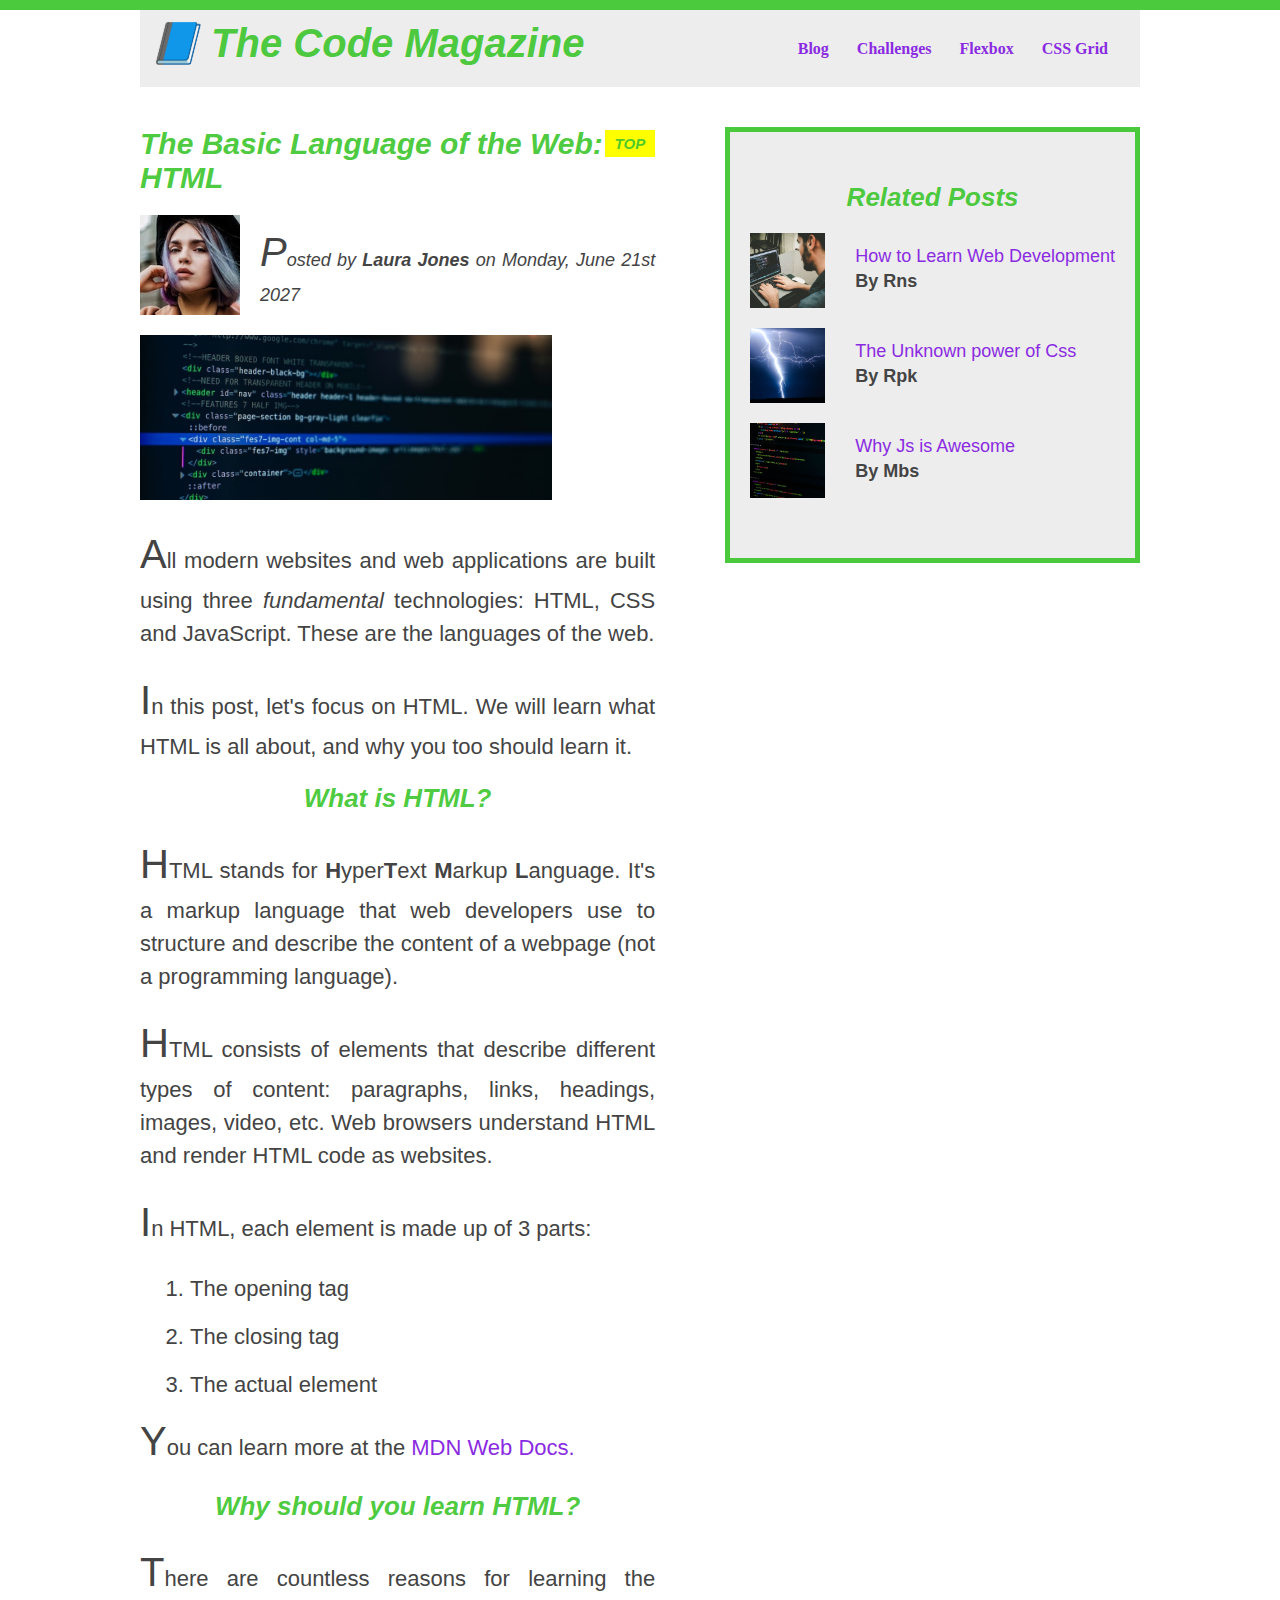
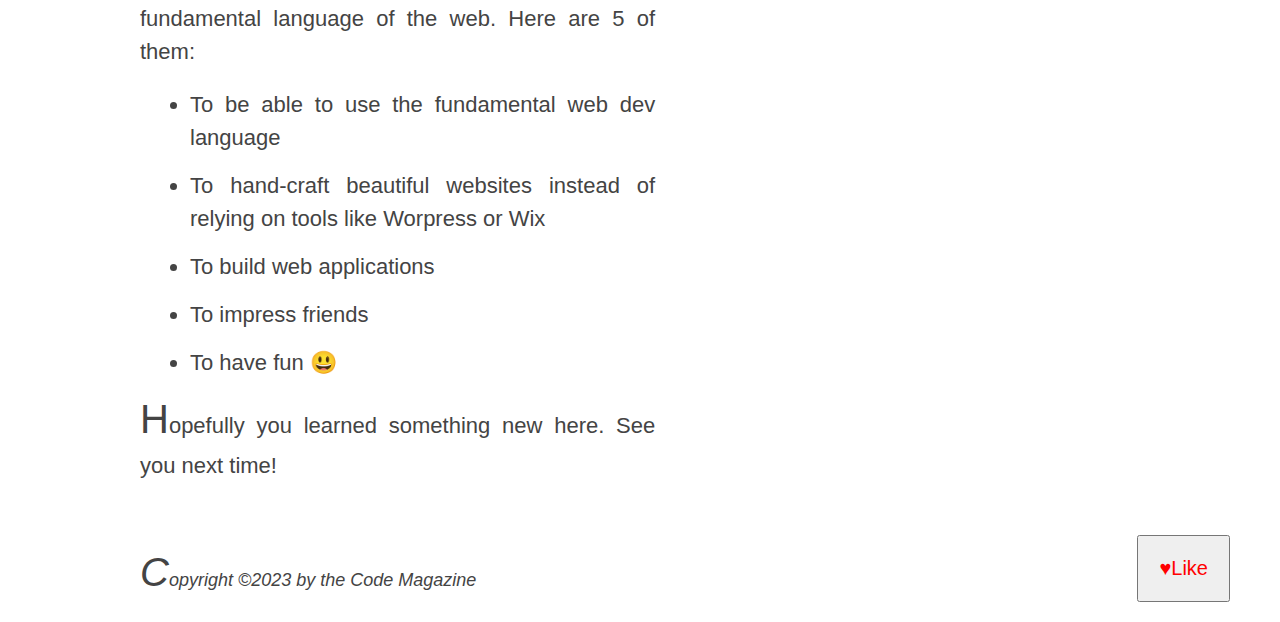
==== commit 8a7f05be: "css grid for the page" ====
--- a/index.html
+++ b/index.html
@@ -39,116 +39,116 @@
         </nav>
         <!-- <div class="clear"></div> -->
       </header>
-      <div class="next-c">
-        <div>
-          <!-- <b> for bold and not a good pratice becz of semnatic meaning. use<strong> <em> -->
-          <article>
-            <header>
-              <!--article element is a semnatic representation of blogs-->
-              <h2>The Basic Language of the Web: HTML</h2>
-              <!--Inline CSS style="color:value" never be used!!!-->
-              <div class="sub-h">
-                <img
-                  src="laura-jones.jpg"
-                  alt="author"
-                  height="100"
-                  width="100"
-                  class="author-img"
-                />
-                <p id="author" class="a">
-                  Posted by <strong> Laura Jones</strong> on Monday, June 21st
-                  2027
-                </p>
-              </div>
-              <img class="main-img" src="post-img.jpg" alt="main" width="800" />
-            </header>
-            <!-- image tag src and alt is highly imp can also specify width and height -->
-            <p>
-              All modern websites and web applications are built using three
-              <em>fundamental</em>
-              technologies: HTML, CSS and JavaScript. These are the languages of
-              the web.
-            </p>
 
-            <p>
-              In this post, let's focus on HTML. We will learn what HTML is all
-              about, and why you too should learn it.
-            </p>
-            <div>
-              <!-- div is a more generic semnatic element!! dliv gives block level representation-->
-              <h3>What is HTML?</h3>
-              <p>
-                HTML stands for <strong>H</strong>yper<strong>T</strong>ext
-                <strong>M</strong>arkup <strong>L</strong>anguage. It's a markup
-                language that web developers use to structure and describe the
-                content of a webpage (not a programming language).
-              </p>
-              <p>
-                HTML consists of elements that describe different types of
-                content: paragraphs, links, headings, images, video, etc. Web
-                browsers understand HTML and render HTML code as websites.
-              </p>
-              <p>In HTML, each element is made up of 3 parts:</p>
-              <ol>
-                <li>The opening tag</li>
-                <li>The closing tag</li>
-                <li>The actual element</li>
-              </ol>
-              <p>
-                You can learn more at the
-                <a href="https://developer.mozilla.org/en-US/" target="_blank">
-                  MDN Web Docs.</a
-                >
+      <div>
+        <!-- <b> for bold and not a good pratice becz of semnatic meaning. use<strong> <em> -->
+        <article>
+          <header>
+            <!--article element is a semnatic representation of blogs-->
+            <h2>The Basic Language of the Web: HTML</h2>
+            <!--Inline CSS style="color:value" never be used!!!-->
+            <div class="sub-h">
+              <img
+                src="laura-jones.jpg"
+                alt="author"
+                height="100"
+                width="100"
+                class="author-img"
+              />
+              <p id="author" class="a">
+                Posted by <strong> Laura Jones</strong> on Monday, June 21st
+                2027
               </p>
             </div>
-            <h3>Why should you learn HTML?</h3>
+            <img class="main-img" src="post-img.jpg" alt="main" width="800" />
+          </header>
+          <!-- image tag src and alt is highly imp can also specify width and height -->
+          <p>
+            All modern websites and web applications are built using three
+            <em>fundamental</em>
+            technologies: HTML, CSS and JavaScript. These are the languages of
+            the web.
+          </p>
+
+          <p>
+            In this post, let's focus on HTML. We will learn what HTML is all
+            about, and why you too should learn it.
+          </p>
+          <div>
+            <!-- div is a more generic semnatic element!! dliv gives block level representation-->
+            <h3>What is HTML?</h3>
             <p>
-              There are countless reasons for learning the fundamental language
-              of the web. Here are 5 of them:
+              HTML stands for <strong>H</strong>yper<strong>T</strong>ext
+              <strong>M</strong>arkup <strong>L</strong>anguage. It's a markup
+              language that web developers use to structure and describe the
+              content of a webpage (not a programming language).
             </p>
-            <ul>
-              <li>To be able to use the fundamental web dev language</li>
-              <li>
-                To hand-craft beautiful websites instead of relying on tools
-                like Worpress or Wix
-              </li>
-              <li>To build web applications</li>
-              <li>To impress friends</li>
-              <li>To have fun 😃</li>
-            </ul>
-            <p>Hopefully you learned something new here. See you next time!</p>
+            <p>
+              HTML consists of elements that describe different types of
+              content: paragraphs, links, headings, images, video, etc. Web
+              browsers understand HTML and render HTML code as websites.
+            </p>
+            <p>In HTML, each element is made up of 3 parts:</p>
+            <ol>
+              <li>The opening tag</li>
+              <li>The closing tag</li>
+              <li>The actual element</li>
+            </ol>
+            <p>
+              You can learn more at the
+              <a href="https://developer.mozilla.org/en-US/" target="_blank">
+                MDN Web Docs.</a
+              >
+            </p>
+          </div>
+          <h3>Why should you learn HTML?</h3>
+          <p>
+            There are countless reasons for learning the fundamental language of
+            the web. Here are 5 of them:
+          </p>
+          <ul>
+            <li>To be able to use the fundamental web dev language</li>
+            <li>
+              To hand-craft beautiful websites instead of relying on tools like
+              Worpress or Wix
+            </li>
+            <li>To build web applications</li>
+            <li>To impress friends</li>
+            <li>To have fun 😃</li>
+          </ul>
+          <p>Hopefully you learned something new here. See you next time!</p>
 
-            <!--all these html 5 extra tags if they dont have any appeling changes these work on seo or semnatic purpouses -->
-          </article>
-        </div>
-          <!--aside element to provide secondary content to the page-->
-          <aside>
-            <h3>Related Posts</h3>
-            <ol>
-              <li class="r-l">
-                <img src="related-1.jpg" alt="related-1" width="75" />
-                <a href="#">
-                  How to Learn Web Development
-                  <p class="r-a">By Rns</p>
-                </a>
-              </li>
-              <li class="r-l">
-                <img src="related-2.jpg" alt="related-1" width="75" />
-                <a href="#">
-                  The Unknown power of Css
-                  <p class="r-a">By Rpk</p>
-                </a>
-              </li>
-              <li class="r-l">
-                <img src="related-3.jpg" alt="related-1" width="75" />
-                <a href="#">
-                  Why Js is Awesome
-                  <p class="r-a">By Mbs</p>
-                </a>
-              </li>
-            </ol>
-          </aside>
-        </div>
+          <!--all these html 5 extra tags if they dont have any appeling changes these work on seo or semnatic purpouses -->
+        </article>
+      </div>
+      <div>
+        <!--aside element to provide secondary content to the page-->
+        <aside>
+          <h3>Related Posts</h3>
+          <ol>
+            <li class="r-l">
+              <img src="related-1.jpg" alt="related-1" width="75" />
+              <a href="#">
+                How to Learn Web Development
+                <p class="r-a">By Rns</p>
+              </a>
+            </li>
+            <li class="r-l">
+              <img src="related-2.jpg" alt="related-1" width="75" />
+              <a href="#">
+                The Unknown power of Css
+                <p class="r-a">By Rpk</p>
+              </a>
+            </li>
+            <li class="r-l">
+              <img src="related-3.jpg" alt="related-1" width="75" />
+              <a href="#">
+                Why Js is Awesome
+                <p class="r-a">By Mbs</p>
+              </a>
+            </li>
+          </ol>
+        </aside>
       </div>
       <footer>
         <!--html entity to have symbols-->
@@ -157,7 +157,7 @@
           Copyright &copy;2023 by the Code Magazine
         </p>
       </footer>
+      <button>&hearts;Like</button>
     </div>
-    <button>&hearts;Like</button>
   </body>
 </html>
--- a/style.css
+++ b/style.css
@@ -6,7 +6,7 @@
 }
 /* to center the page */
 .main-b {
-  width: 1200px;
+  width: 1000px;
   margin-left: auto;
   margin-right: auto;
 }
@@ -252,28 +252,42 @@
   align-items: center;
   gap: 30px;
   margin-bottom: 20px;
-  /* flex-basis: 200px; */
 }
 .r-a {
   display: flex;
   margin: 0;
   align-items: center;
 }
+/*
 .next-c {
   display: flex;
   gap: 10px;
   align-items: flex-start;
-}
+} */
 aside li {
   font-size: 18px;
   line-height: 1.2;
   margin: 0;
 }
-
+/*
 aside {
   flex: 0 0 300px;
 }
 article {
   flex: 1 0 825px;
   margin-bottom: 0;
-}
+} */
+/* CSS GRID */
+.main-b {
+  display: grid;
+  grid-template-columns: 1fr 35 0px;
+  column-gap: 70px;
+  row-gap: 40px;
+}
+.main-h {
+  grid-column: 1/3;
+  margin: 0;
+}
+footer {
+  grid-column: 1/-1;
+}
